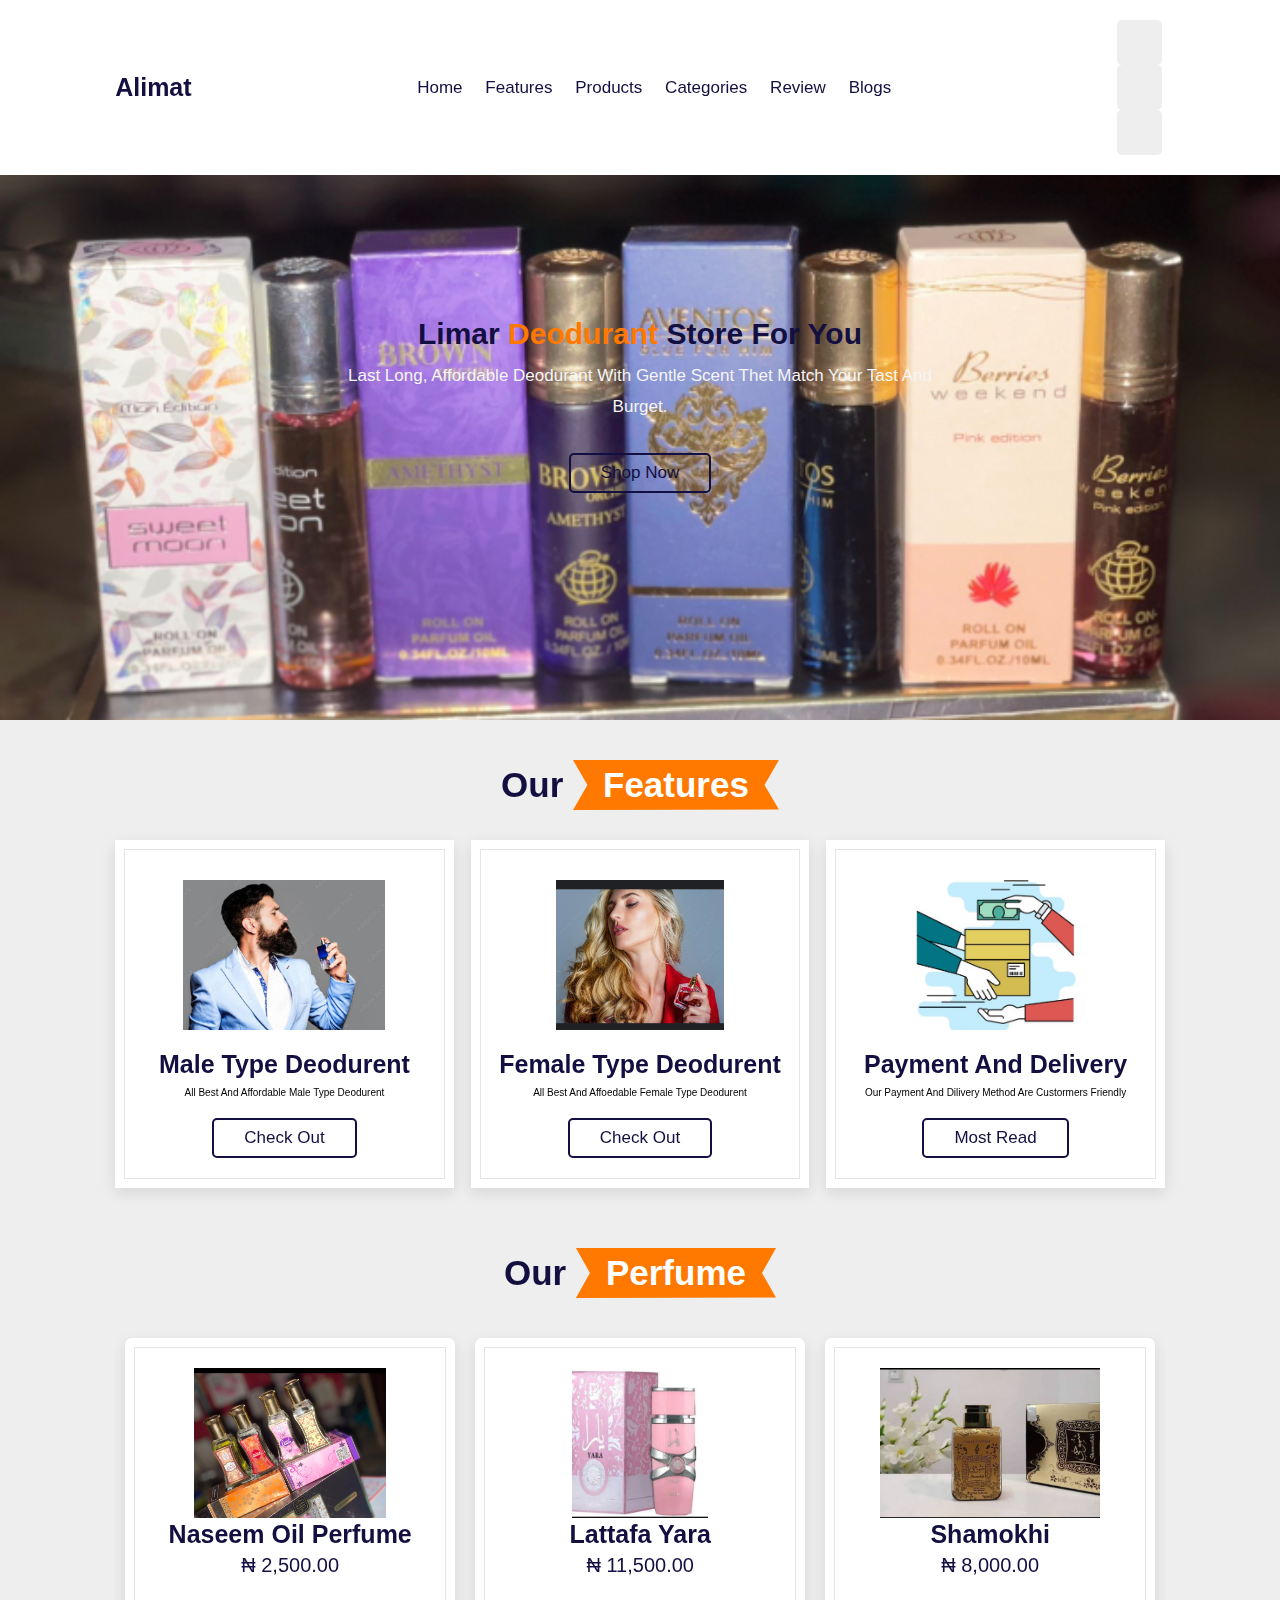
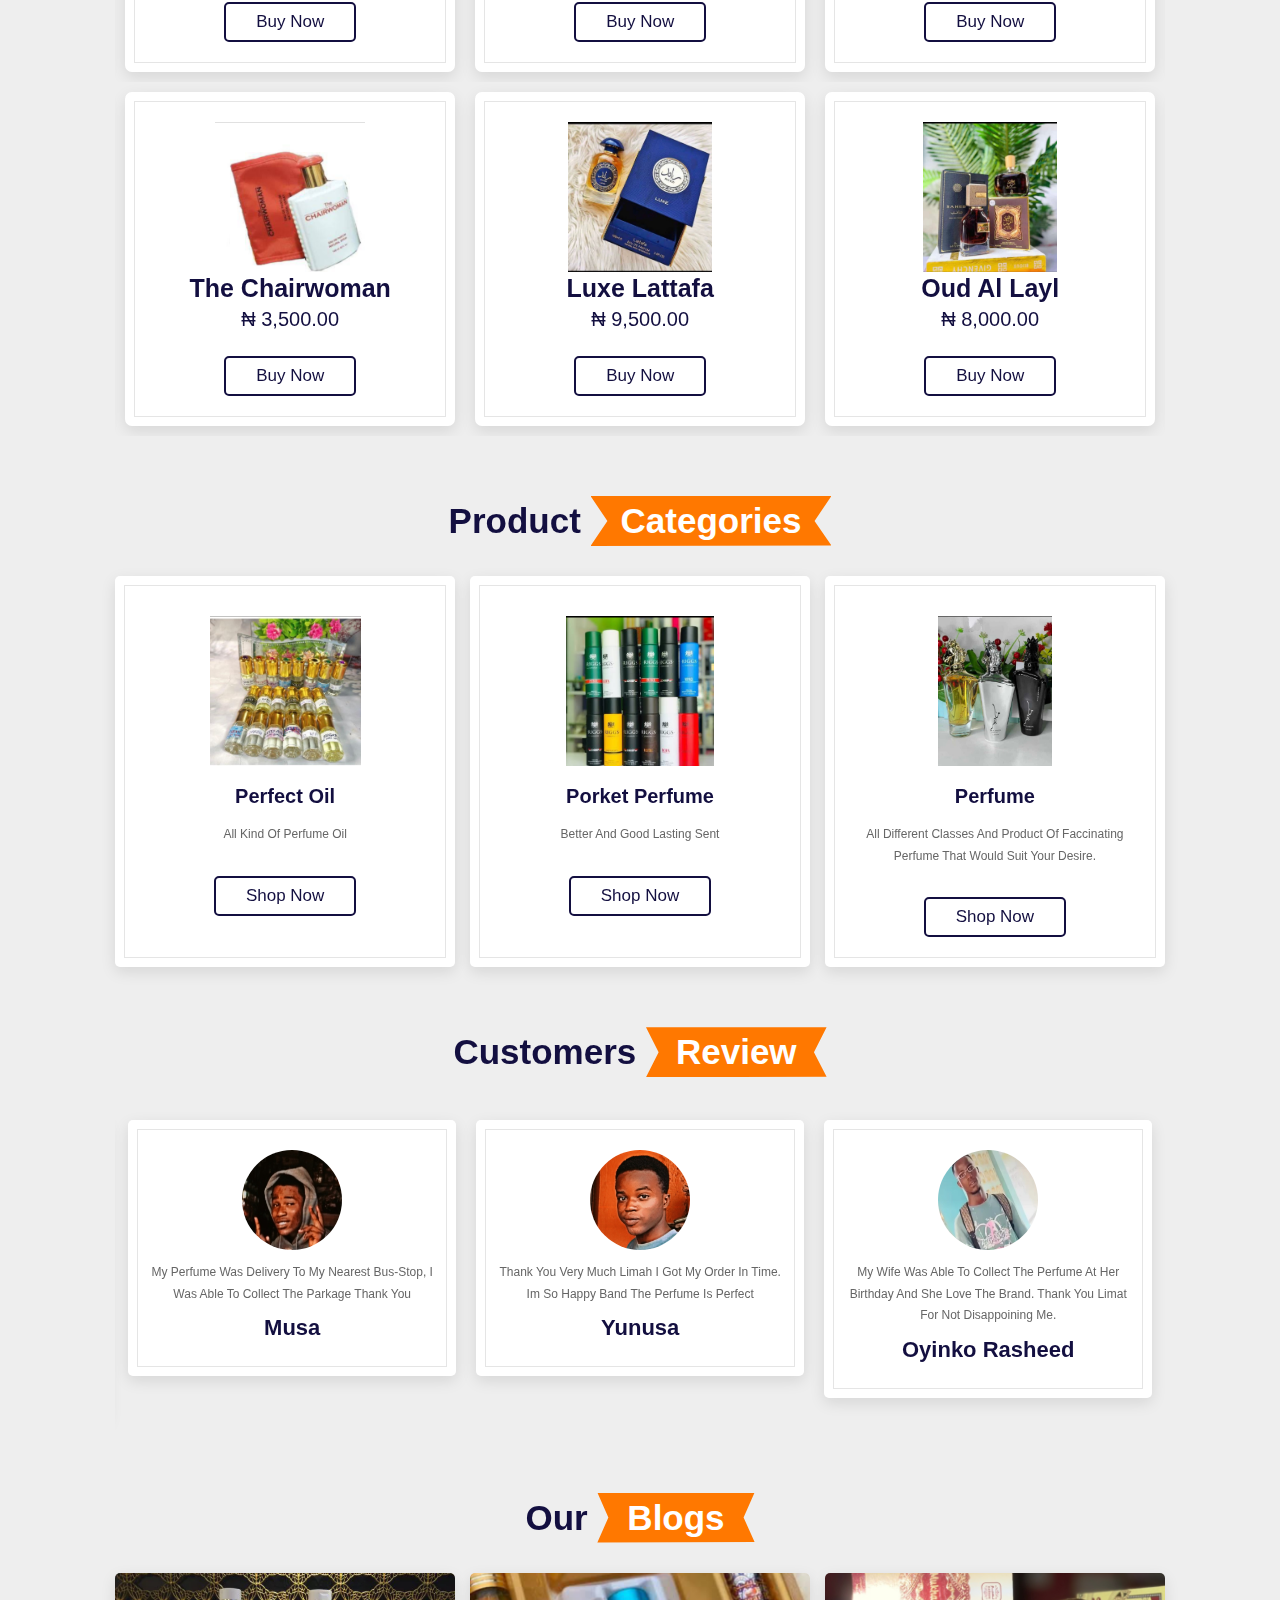
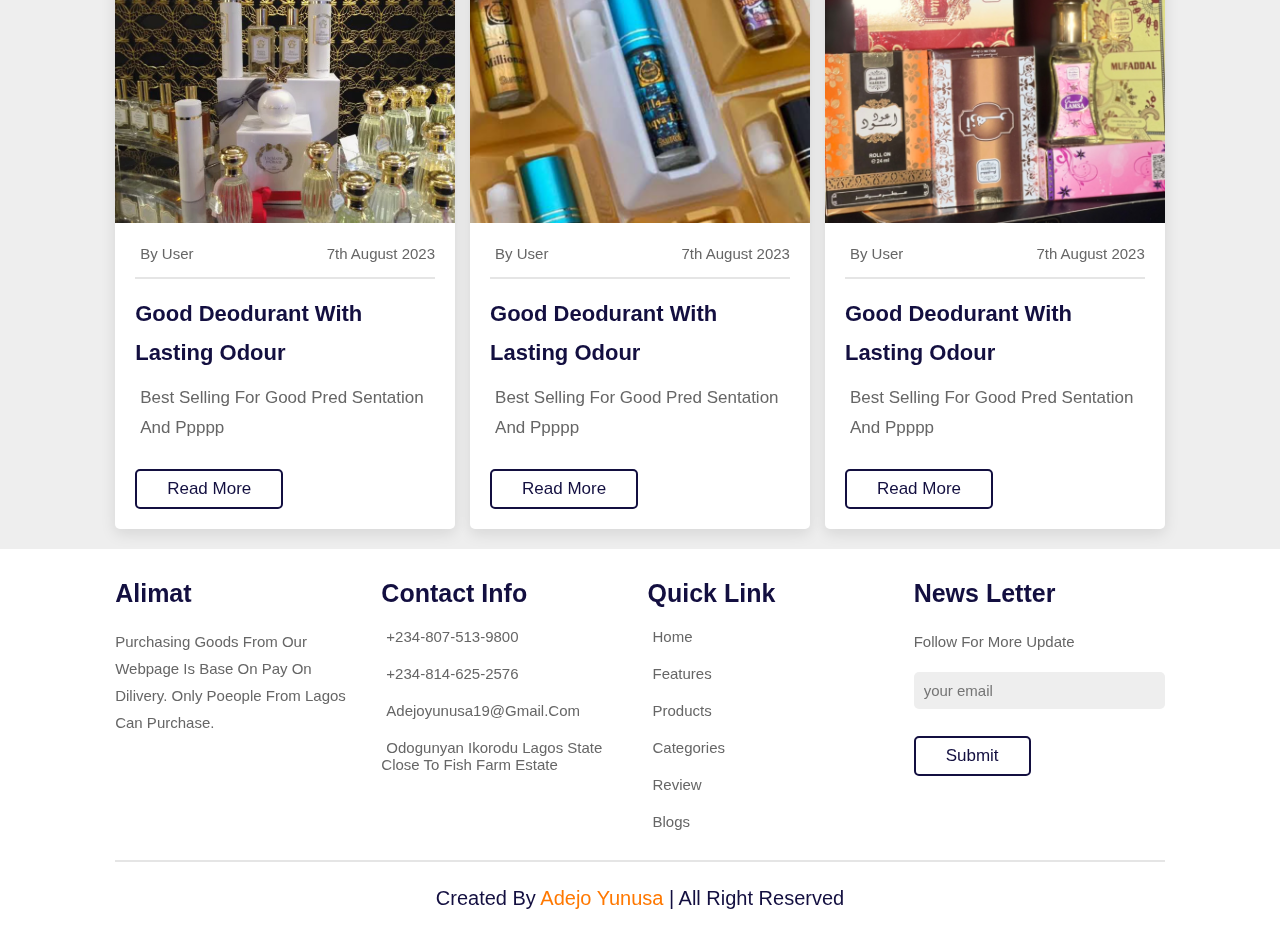
==== index.html @ 360308d6 "new commit message" ====
<!DOCTYPE html>
<html lang="en">
<head>
    <meta charset="UTF-8">
    <meta http-equiv="X-UA-Compatible" content="IE=edge">
    <meta name="viewport" content="width=, initial-scale=1.0">
    <title>Limer home of deodurent</title>

    <link rel="stylesheet" href="https://cdn.jsdelivr.net/npm/swiper@10/swiper-bundle.min.css"/>
    <link rel="stylesheet" href="https://cdnjs.cloudflare.com/ajax/libs/font-awesome/6.4.2/css/all.min.css" integrity="sha512-z3gLpd7yknf1YoNbCzqRKc4qyor8gaKU1qmn+CShxbuBusANI9QpRohGBreCFkKxLhei6S9CQXFEbbKuqLg0DA==" crossorigin="anonymous" referrerpolicy="no-referrer" />
    <!-- css link-->
    <link rel="stylesheet" href="style_web.css">
</head>

<body>

    <!-- -------------------loader code-------------------- -->

    <div class="loader-container">
        <div class="imges">
            <img src="images/img10.png" alt="" class="into-img">
        </div>
        <div class="loader">
            <svg >
                <text x="50%" y="50%" text-anchor="middle" class="text-edith">
                    WELCOME TO 
                    LIMER STORE
                </text>
            </svg>
        </div>
    </div>

    <!-- -------------------------loader code end---------------------- -->

    <div class="website-loader">
<!-- header section start-->
<header class="hearder">
<a href="#" class="logo"> <i class="fas fa-shopping-basket"></i> Alimat </a>

<nav class="navbar">
    <a href="#home">home</a>
    <a href="#features">features</a>
    <a href="#products">products</a>
    <a href="#categories">categories</a>
    <a href="#review">review</a>
    <a href="#blogs">blogs</a>
</nav>

<div class="icons">
    <div class="fas fa-bars" id="menu-btn"></div>
    <div class="fas fa-search" id="search-btn"></div>
    <div class="fas fa-shopping-cart" id="cart-btn"></div>
    <div class="fas fa-user" id="user-btn"></div>
</div>












<!-- serching section start -->
<form action="" class="search-form">
    <input type="search" id="search-box" placeholder="searching..." onkeyup="search">
    <label for="search-box" class="fas fa-search"></label>
</form>

<!-- serching section end -->



















<div class="shopping-cart">
    <div class="box">
        <i class="fas fa-trash"></i>
        <img src="" alt="peff">
        <div class="content">
            <h3>picture1</h3>
            <span class="price">$4.99/-</span>
            <span class="quantity">qyt : 1</span>
        </div>
    </div>

    <div class="box">
        <i class="fas fa-trash"></i>
        <img src="" alt="peff">
        <div class="content">
            <h3>picture1</h3>
            <span class="price">$4.99/-</span>
            <span class="quantity">qyt : 1</span>
        </div>
    </div>
    <div class="box">
        <i class="fas fa-trash"></i>
        <img src="" alt="peff">
        <div class="content">
            <h3>picture1</h3>
            <span class="price">$4.99/-</span>
            <span class="quantity">qyt : 1</span>
        </div>
    </div>
    <div class="total">
        total : $19.69/-
    </div>
    <a href="payment.html" class="btn">checkout</a>
</div>
<form action="" class="login-form">
    <h3>login now</h3>
    <input type="email" placeholder="your email" class="box">
    <input type="password" placeholder="your password" class="box">
    <p>forget <a href="#"> password</a></p>
    <p>create new <a href="#">account</a></p>
    <input type="submit" value="login now" class="btn">
</form>

</header>
<!-- header section end-->

<!--home section start-->
<section class="home" id="home">
    
<div class="content">
    <h3> limar <span>deodurant</span> store for you </h3>
    <p> last long, affordable deodurant with gentle scent thet match your 
        tast and burget.
    </p>
    <a href="maletype.html" class="btn">shop now</a>
</div>
</section>



<!--home section end-->


<!--features section start-->

<section class="features" id="features">

    <h1 class="heading">
        our <span>features</span>
    </h1>

    <div class="box-container">

        <div class="box">
            <img src="images/img3.png" alt="imges">
            <h3>male type deodurent</h3>
            <p>all best and affordable male type deodurent</p>
            <a href="maletype.html" class="btn">check out</a>
        </div>
        <div class="box">
            <img src="images/img2.png" alt="images">
            <h3>female type deodurent</h3>
            <p>all best and affoedable female type deodurent</p>
            <a href="maletype.html" class="btn">check out</a>
        </div>
        <div class="box">
            <img src="images/img1.JPG" alt="images">
            <h3>payment and delivery</h3>
            <p>our payment and dilivery method are custormers friendly</p>
            <a class="btn" id="show">most read</a>

            <div id="payment-method">
                <i class="fa fa-times" aria-hidden="true" id="hide"></i>
                <article>
                    <!-- <i class="fa fa-times" aria-hidden="true" id="hide"></i> -->
                    <h4>the limer payment method</h4>
                    <p>
                        <b>Notice:</b> Our Payment method is simple and easy. as for now we accept two payment 
                        process. which are;
                        <ol>
                            <li><b>Cash Payment : </b> Cash payment are accepted when you get your product on delivery.</li>
                            <li><b>Bank Transfer : </b> You can also choose to pay before delivery and after delivery.</li>
                            <li> <b>chat us on whatsapp:</b>  you can chat us on whatsapp. click the link to chat us on whatsapp, <a href="#">whatsapp link</a></li>
                        </ol>
                    </p>
                    <p><small>please be notice that we may add other form of payment as the website progresses.</small></p>
                </article>
            </div>
        </div>
    </div>

</section>


<!--features section end-->








<!--product section start-->

<section class="products" id="products">
<h1 class="heading">our <span>perfume</span></h1>

<div class=" swiper product-slider" id="product-slider">
    <div class="swiper-wrapper ">
        <div class="swiper-slide box">
            <img src="images/img5.png" alt="images">
            <h3> lattafa yara</h3>
            <div class="price"> &#8358; 11,500.00 </div>
            <div class="stars">
                <i class="fas fa-star"></i>
                <i class="fas fa-star"></i>
                <i class="fas fa-star"></i>
                <i class="fas fa-star"></i>
                <i class="fas fa-star-half-alt"></i>
            </div>
            <a href="payment.html" class="btn">buy now</a>
        </div>

        <div class="swiper-slide box">
            <img src="images/img6.png" alt="images">
            <h3>shamokhi</h3>
            <div class="price"> &#8358; 8,000.00</div>
            <div class="stars">
                <i class="fas fa-star"></i>
                <i class="fas fa-star"></i>
                <i class="fas fa-star"></i>
                <i class="fas fa-star"></i>
                <i class="fas fa-star-half-alt"></i>
            </div>
            <a href="payment.html" class="btn">buy now</a>
        </div>

        <div class="swiper-slide box">
            <img src="images/img7.png" alt="images">
            <h3> mousuf </h3>
            <div class="price"> &#8358; NGN 8,000.00</div>
            <div class="stars">
                <i class="fas fa-star"></i>
                <i class="fas fa-star"></i>
                <i class="fas fa-star"></i>
                <i class="fas fa-star"></i>
                <i class="fas fa-star-half-alt"></i>
            </div>
            <a href="payment.html" class="btn">buy now</a>
        </div>

        <div class="swiper-slide box">
            <img src="images/img11.png" alt="images">
            <h3> surrati oil perfume</h3>
            <div class="price"> &#8358; 1,200.00</div>
            <div class="stars">
                <i class="fas fa-star"></i>
                <i class="fas fa-star"></i>
                <i class="fas fa-star"></i>
                <i class="fas fa-star"></i>
                <i class="fas fa-star-half-alt"></i>
            </div>
            <a href="payment.html" class="btn">buy now</a>
        </div>

        <div class="swiper-slide box">
            <img src="images/img12.png" alt="images">
            <h3>surrati oil perfume</h3>
            <div class="price"> &#8358; 1,200.00</div>
            <div class="stars">
                <i class="fas fa-star"></i>
                <i class="fas fa-star"></i>
                <i class="fas fa-star"></i>
                <i class="fas fa-star"></i>
                <i class="fas fa-star-half-alt"></i>
            </div>
            <a href="payment.html" class="btn">buy now</a>
        </div>

        <div class="swiper-slide box">
            <img src="images/img13.png" alt="images">
            <h3>naseem oil perfume </h3>
            <div class="price"> &#8358; 2,500.00</div>
            <div class="stars">
                <i class="fas fa-star"></i>
                <i class="fas fa-star"></i>
                <i class="fas fa-star"></i>
                <i class="fas fa-star"></i>
                <i class="fas fa-star-half-alt"></i>
            </div>
            <a href="payment.html" class="btn">buy now</a>
        </div>

        <div class="swiper-slide box">
            <img src="images/img15.png" alt="images">
            <h3> opulent musk</h3>
            <div class="price"> &#8358; 8,500.00</div>
            <div class="stars">
                <i class="fas fa-star"></i>
                <i class="fas fa-star"></i>
                <i class="fas fa-star"></i>
                <i class="fas fa-star"></i>
                <i class="fas fa-star-half-alt"></i>
            </div>
            <a href="payment.html" class="btn">buy now</a>
        </div>

        <div class="swiper-slide box">
            <img src="images/img17.png" alt="images">
            <h3> maahir legacy</h3>
            <div class="price">&#8358; 15,000.00</div>
            <div class="stars">
                <i class="fas fa-star"></i>
                <i class="fas fa-star"></i>
                <i class="fas fa-star"></i>
                <i class="fas fa-star"></i>
                <i class="fas fa-star-half-alt"></i>
            </div>
            <a href="payment.html" class="btn">buy now</a>
        </div>

        <div class="swiper-slide box">
            <img src="images/img18.png" alt="images">
            <h3>ai dirgham</h3>
            <div class="price">&#8358; 10,000.00</div>
            <div class="stars">
                <i class="fas fa-star"></i>
                <i class="fas fa-star"></i>
                <i class="fas fa-star"></i>
                <i class="fas fa-star"></i>
                <i class="fas fa-star-half-alt"></i>
            </div>
            <a href="payment.html" class="btn">buy now</a>
        </div>

        <div class="swiper-slide box">
            <img src="images/img14.png" alt="images">
            <h3>naseem oil perfume</h3>
            <div class="price"> &#8358; 2,500.00</div>
            <div class="stars">
                <i class="fas fa-star"></i>
                <i class="fas fa-star"></i>
                <i class="fas fa-star"></i>
                <i class="fas fa-star"></i>
                <i class="fas fa-star-half-alt"></i>
            </div>
            <a href="payment.html" class="btn">buy now</a>
        </div>


    </div>


</div>


<!--      second    half    -->

<div class="swiper product-slider ">
    <div class="swiper-wrapper">
        <div class="swiper-slide box">
            <img src="images/img20.png" alt="images">
            <h3>luxe lattafa</h3>
            <div class="price"> &#8358; 9,500.00</div>
            <div class="stars">
                <i class="fas fa-star"></i>
                <i class="fas fa-star"></i>
                <i class="fas fa-star"></i>
                <i class="fas fa-star"></i>
                <i class="fas fa-star-half-alt"></i>
            </div>
            <a href="payment.html" class="btn">buy now</a>
        </div>

        <div class="swiper-slide box">
            <img src="images/img21.png" alt="images">
            <h3> oud al layl</h3>
            <div class="price"> &#8358; 8,000.00</div>
            <div class="stars">
                <i class="fas fa-star"></i>
                <i class="fas fa-star"></i>
                <i class="fas fa-star"></i>
                <i class="fas fa-star"></i>
                <i class="fas fa-star-half-alt"></i>
            </div>
            <a href="payment.html" class="btn">buy now</a>
        </div>

        <div class="swiper-slide box">
            <img src="images/img23.png" alt="images">
            <h3>9 pm</h3>
            <div class="price"> &#8358; 18,000.00 </div>
            <div class="stars">
                <i class="fas fa-star"></i>
                <i class="fas fa-star"></i>
                <i class="fas fa-star"></i>
                <i class="fas fa-star"></i>
                <i class="fas fa-star-half-alt"></i>
            </div>
            <a href="payment.html" class="btn">buy now</a>
        </div>

        <div class="swiper-slide box">
            <img src="images/img24.png" alt="images">
            <h3>alexander III </h3>
            <div class="price"> &#8358; 13,500.00 </div>
            <div class="stars">
                <i class="fas fa-star"></i>
                <i class="fas fa-star"></i>
                <i class="fas fa-star"></i>
                <i class="fas fa-star"></i>
                <i class="fas fa-star-half-alt"></i>
            </div>
            <a href="payment.html" class="btn">buy now</a>
        </div>

        <div class="swiper-slide box">
            <img src="images/img25.png" alt="images">
            <h3>shamokhi</h3>
            <div class="price">&#8358; 8,000.00</div>
            <div class="stars">
                <i class="fas fa-star"></i>
                <i class="fas fa-star"></i>
                <i class="fas fa-star"></i>
                <i class="fas fa-star"></i>
                <i class="fas fa-star-half-alt"></i>
            </div>
            <a href="payment.html" class="btn">buy now</a>
        </div>

        <div class="swiper-slide box">
            <img src="images/img26.png" alt="images">
            <h3>fragrances oil perfume</h3>
            <div class="price"> &#8358; 500.00</div>
            <div class="stars">
                <i class="fas fa-star"></i>
                <i class="fas fa-star"></i>
                <i class="fas fa-star"></i>
                <i class="fas fa-star"></i>
                <i class="fas fa-star-half-alt"></i>
            </div>
            <a href="payment.html" class="btn">buy now</a>
        </div>
        
        <div class="swiper-slide box">
            <img src="images/img27.png" alt="images">
            <h3>flowers bloom</h3>
            <div class="price"> &#8358; 1,800.00 </div>
            <div class="stars">
                <i class="fas fa-star"></i>
                <i class="fas fa-star"></i>
                <i class="fas fa-star"></i>
                <i class="fas fa-star"></i>
                <i class="fas fa-star-half-alt"></i>
            </div>
            <a href="payment.html" class="btn">buy now</a>
        </div>

        <div class="swiper-slide box">
            <img src="images/img28.png" alt="images">
            <h3> the chairwoman</h3>
            <div class="price"> &#8358; 3,500.00 </div>
            <div class="stars">
                <i class="fas fa-star"></i>
                <i class="fas fa-star"></i>
                <i class="fas fa-star"></i>
                <i class="fas fa-star"></i>
                <i class="fas fa-star-half-alt"></i>
            </div>
            <a href="payment.html" class="btn">buy now</a>
        </div>
    </div>
    

</div>


</section>



<!--product section end-->





<!--categories section start-->
<section class="categories" id="categories">

    <h1 class="heading"> product <span> categories</span> </h1>
<div class="box-container">

    <div class="box">
        <img src="images/img26.png" alt="images">
        <h3>perfect oil</h3>
        <p>All kind of perfume oil</p>
        <a href="payment.htmlproducts" class="btn"> shop now</a>
    </div>

    <div class="box">
        <img src="images/img30.png" alt="images">
        <h3>porket perfume</h3>
        <p>better and good lasting sent</p>
        <a href="payment.htmlproducts" class="btn"> shop now</a>
    </div>

    <div class="box">
        <img src="images/img17.png" alt="images">
        <h3>perfume</h3>
        <p>all different classes and product of faccinating perfume that would suit your desire.</p>
        <a href="payment.htmlproducts" class="btn"> shop now</a>
    </div>
</div>

</section>
<!--categories section end-->


<!--review section start-->
<section class="review" id="review">

<h1 class="heading"> customers <span>review</span></h1>

<div class="swiper review-slider">

<div class="swiper-wrapper">

    <div class="swiper-slide box">
        <img src="images/yuniz.jpg" alt="img">
        <p> thank you very much limah i got my order in time. im so happy band the perfume is perfect</p>
         <h3>yunusa</h3>
         <div class="stars">
            <i class="fas fa-star"></i>
            <i class="fas fa-star"></i>
            <i class="fas fa-star"></i>
            <i class="fas fa-star"></i>
            <i class="fas fa-star-half-alt"></i>
         </div>
    </div>

    <div class="swiper-slide box">
        <img src="images/rasheed.jpg" alt="img">
        <p>my wife was able to collect the perfume at her birthday and she love the brand.
            thank you limat for not disappoining me.
        </p>
         <h3>oyinko rasheed</h3>
         <div class="stars">
            <i class="fas fa-star"></i>
            <i class="fas fa-star"></i>
            <i class="fas fa-star"></i>
            <i class="fas fa-star"></i>
            <i class="fas fa-star-half-alt"></i>
         </div>
    </div>

    <div class="swiper-slide box">
        <img src="images/lawal.jpg" alt="img">
        <p> thank you very much. i was expecting my dilivery today but tyou makes it possible and 
            the perfume smells nice. people are just asking me where i was able to get an affordable perfume from.
        </p>
         <h3>lawal</h3>
         <div class="stars">
            <i class="fas fa-star"></i>
            <i class="fas fa-star"></i>
            <i class="fas fa-star"></i>
            <i class="fas fa-star"></i>
            <i class="fa fa-star-o"></i>
         </div>
    </div>

    <div class="swiper-slide box">
        <img src="images/musa.jpg" alt="img">
        <p> my perfume was delivery to my nearest bus-stop, i was able to collect the parkage thank you</p>
         <h3>musa</h3>
         <div class="stars">
            <i class="fas fa-star"></i>
            <i class="fas fa-star"></i>
            <i class="fas fa-star"></i>
            <i class="fas fa-star"></i>
            <i class="fas fa-star"></i>
         </div>
    </div>
</div>

</div>


</section>

<!--review section end-->


<!-- blog section start-->
<section class="blogs" id="blogs">

    <h1 class="heading">our <span>blogs</span></h1>

    <div class="box-container">

        <div class="box">
            <img src="images/img4.png" alt="images">
            <div class="content">
                <div class="icon">
                    <a href="payment.html"><i class="fas fa-user"></i> by user</a>
                    <a href="payment.html"><i class="fas fa-calender"></i> 7th august 2023</a>

                </div>

                <h3> good deodurant with lasting odour</h3>
                <p>best selling for good pred
                sentation and ppppp
                </p>
                <a href="payment.html" class="btn">read more</a>
            </div>
        </div>

        <div class="box">
            <img src="images/img11.png" alt="images">
            <div class="content">
                <div class="icon">
                    <a href="payment.html"><i class="fas fa-user"></i> by user</a>
                    <a href="payment.html"><i class="fas fa-calender"></i> 7th august 2023</a>

                </div>

                <h3> good deodurant with lasting odour</h3>
                <p>best selling for good pred
                sentation and ppppp
                </p>
                <a href="payment.html" class="btn">read more</a>
            </div>
        </div>

        <div class="box">
            <img src="images/img13.png" alt="images">
            <div class="content">
                <div class="icon">
                    <a href="payment.html"><i class="fas fa-user"></i> by user</a>
                    <a href="payment.html"><i class="fas fa-calender"></i> 7th august 2023</a>

                </div>

                <h3> good deodurant with lasting odour</h3>
                <p>best selling for good pred
                sentation and ppppp
                </p>
                <a href="payment.html" class="btn">read more</a>
            </div>
        </div>
    </div>
</section>



<!--blog section end-->



<!--footer section start-->

<section class="footer">

    <div class="box-container">

        <div class="box">
            <h3>alimat <i class="fas fa-shopping-basket"></i></h3>
            <p> purchasing goods from our webpage is 
                base on pay on dilivery. only poeople 
                from lagos can purchase.
            </p>
            <div class="share">
                <a href="payment.html" class="fab fa-facebook-f"></a>
                <a href="payment.html" class="fab fa-twitter"></a>
                <a href="payment.html" class="fab fa-instagram"></a>
                <a href="payment.html" class="fab fa-linkedin"></a>
                <a href="payment.html" class="fab fa-whatsapp"></a>
                
            </div>
        </div>

        <div class="box">
            <h3>contact info</h3>
            <a href="" class="links"> <i class="fas fa-phone"></i> +234-807-513-9800</a>
            <a href="" class="links"> <i class="fas fa-phone"></i> +234-814-625-2576</a>
            <a href="" class="links"> <i class="fas fa-envelope"></i> adejoyunusa19@gmail.com</a>
            <a href="" class="links"> <i class="fas fa-map-marker-alt"></i> odogunyan ikorodu lagos state close to fish farm estate</a>
        </div>

        <div class="box">
            <h3>quick link  </h3>
            <a href="#home" class="links"> <i class="fas fa-arrow-right"></i> home</a>
            <a href="#features" class="links"> <i class="fas fa-arrow-right"></i> features</a>
            <a href="#products" class="links"> <i class="fas fa-arrow-right"></i> products</a>
            <a href="#categories" class="links"> <i class="fas fa-arrow-right"></i> categories</a>
            <a href="#review" class="links"> <i class="fas fa-arrow-right"></i> review</a>
            <a href="#blogs" class="links"> <i class="fas fa-arrow-right"></i> blogs</a>
        </div>

        <div class="box">

            <h3>news letter</h3>
            <p>follow for more update</p>
            <input type="email" placeholder="your email" class="email">
            <input type="submit" value="submit" class="btn">
        </div>
    </div>

    <div class="credit"> created by <span>adejo yunusa</span> | all right reserved</div>
</section>
    </div>






<!--footer section end-->

<script src="https://cdn.jsdelivr.net/npm/swiper@10/swiper-bundle.min.js"></script>
<!--js file link-->
<script src="script_web.js"></script>

<script>
    const input = document.getElementById("search-box");
    const list = document.getElementById("products");
    const items = list.getElementsByClassName("box");

    input.addEventListener("input", function(){
        const Value = input.value.toLowerCase();
        
        for(let i = 0; i < items.length; i++){

            const Textcont = items[i].textContent.toLowerCase();

            if(Textcont.includes(Value)){
                items[i].style.display = "block";
            } else {
                items[i].style.display = "none";
                
            }
        }
    });
</script>

<script>
    const show = document.getElementById("show");
    const hide = document.getElementById("hide");
    const payment = document.getElementById("payment-method");

    show.addEventListener('click', function(){
        payment.classList.add("react");
    });

    hide.addEventListener('click', function(){
        payment.classList.remove("react");
    })

</script>
 
</body>
</html>
---- style_web.css ----
:root{
    --orange:#ff7800;
    --black:#130f40;
    --light-color: #666;
    --box-shadow:0 .5rem 1.5rem rgba(0,0,0,.1);
    --border: .2rem solid rgba(0,0,0,.1);
    --outline: .1rem solid rgba(0,0,0,.1);
    --outline-hover: .2rem solid var(--black);
}

*{
    font-family: Arial, Helvetica, sans-serif;
    margin: 0;
    padding: 0;
    box-sizing: border-box;
    outline: none;
    border: none;
    text-decoration: none;
    text-transform: capitalize;
    transition: all .2s linear;
    
}

html{
    font-size: 62.5%;
    overflow-x: hidden;
    scroll-behavior: smooth;
    scroll-padding-top: 7rem;
}

body{
    background: #eee;
    overflow-x: hidden;
    }

.loader-container{
    position: fixed;
    display: grid;
    place-content: center;
    background-color: #130f40;
    inset: 0;
    z-index: 2000;
    text-align: center;
}

.into-img{
    width: 20%;
    border-radius: 50%;
    
}

svg{
    width: 80rem;
    font-size: 50px;
    font-weight: 900;
}

svg text.text-edith{
    fill: transparent;
    stroke: white;
    stroke-width: 1;
    text-transform: uppercase;
    animation: stroke-anime 3s infinite alternate;
}

@keyframes stroke-anime {
    0%{
        stroke: white;
        stroke-width: 1;
        stroke-dashoffset: 20%;
        stroke-dasharray: 0 30%;
    }

    50%, 80%{
        stroke: white;
        stroke-width: 1;
        fill: transparent;
    }

    100%{
        stroke: transparent;
        stroke-width: 0;
        stroke-dashoffset: -20%;
        stroke-dasharray: 30% 0;
        fill: white;
    }
}

.website-loader{
    opacity: 0;
    transform: translate3d(0, -1rem, 0);
}

.website-loader.show{
    opacity: 1;
    transform: translate3d(0, 0, 0);
}

.loader-container.hidden{
    display: none;
    opacity: 0;
}

section{
    padding: 2rem 9%;
}

.heading{
    text-align: center;
    padding: 2rem 0;
    padding-bottom: 3rem;
    font-size: 3.5rem;
    color: var(--black);
}

.heading span{
    background: var(--orange);
    color: #fff;
    display: inline-block;
    padding: .5rem 3rem;
    clip-path: polygon( 100% 0, 93% 50%, 100% 99%, 0% 100%, 7% 50%, 0% 0%);

}
.btn{
    margin-top: 2rem;
    display: inline-block;
    padding: .8rem 3rem;
    font-size: 1.7rem;
    border-radius: .5rem;
    border: .2rem solid var(--black);
    color: var(--black);
    cursor: pointer;
    background: none;
}

.btn:hover{
    background: var(--orange);
    color: #fff;
}
 .hearder{ 
    position: fixed;
    top: 0; 
    left: 0;
    right: 0;
    z-index: 1000;
    display: flex;
    align-items: center;
    justify-content: space-between;
    padding: 2rem 9%;
    background: #fff;
    box-shadow: var(--box-shadow);
        
}

.hearder .logo{
    font-size: 2.5rem;
    font-weight: bolder;
    color: var(--black);
}

.hearder .logo i{
    color: var(--orange);
    animation: myAnime 1s linear .5s infinite alternate-reverse;
}

@keyframes myAnime {
    from{
        transform: scale(1);
    }

    to{
        transform: scale(1.5);
    }
}

.hearder .navbar a{
    font-size: 1.7rem;
    margin: 0 1rem;
    color: var(--black);
}

.hearder .navbar a:hover{
    color: var(--orange);
}

.hearder .icons div{
height: 4.5rem;
width: 4.5rem;
line-height: 4.5rem;
border-radius: .5rem;
background: #eee;
color: var(--black);
font-size: 2rem;
margin-right: .3rem;
text-align: center;
cursor: pointer;
}

.hearder .icons div:hover{
    background: var(--orange);
    color: #fff;
    transition: all 0.4s ease-in-out;
}

#menu-btn{
    display: none;
}

.hearder .search-form{
    position: absolute;
    top: 110%;
    right: -110%;
    width: 50rem;
    height: 5rem;
    background: #fff;
    border-radius: .5rem;
    overflow: hidden;
    display: flex;
    align-items: center;
    box-shadow: var(--box-shadow);

}

.hearder .search-form.active{
    right: 2rem;
    transition: .4s linear;
}
.hearder .search-form input{
    height: 100%;
    width: 100%;
    background: none;
    text-transform: none;
    font-size: 1.6rem;
    color: var(--black);
    padding: 0 1.5rem;
}

.hearder .search-form label{
    font-size: 2.2rem;
    padding-right: 1.5rem;
    color: var(--black);
    cursor: pointer;

}

.hearder .search-form label:hover{
    color: var(--orange);
}

.hearder .shopping-cart{
    position: absolute;
    top: 110%;
    right: -110%;
    padding: 1rem;
    border-radius: .5rem;
    box-shadow: var(--box-shadow);
    width: 30rem;
    background: #fff;
    
}
.hearder .shopping-cart.active{
     right: 2rem;
     transition: .4s linear;
}

.hearder .shopping-cart .box{
    display: flex;
    align-items: center;
    gap: 1rem;
    position: relative;
    margin: 1rem 0;

}

.hearder .shopping-cart .box img{
    height: 10rem;
}

.hearder .shopping-cart .box .fa-trash{
    font-size: 2rem;
    position: absolute;
    top: 50%;
    right: 2rem;
    cursor: pointer;
    color: var(--light-color);
    transform: translateY(-50%);
}

.hearder .shopping-cart .box .fa-trash:hover{
    color: var(--orange);
}
.hearder .shopping-cart .box .content h3{
    color: var(--black);
    font-size: 1.7rem;
    padding-bottom: 1rem;
}

.hearder .shopping-cart .box .content span{
    color: var(--light-color);
    font-size: 1.6rem;
}

.hearder .shopping-cart .box .content .quantity{
    padding-left: 1rem;
}

.hearder .shopping-cart .total{
    font-size: 2rem;
    padding: 1rem 0;
    text-align: center;
    color: var(--black);
}

.hearder .shopping-cart .btn{
    display: block;
    text-align: center;
    margin: 1rem;;
}

.hearder .login-form{
    position: absolute;
    top: 110%;
    right: -110%;
    width: 30rem;
    box-shadow: var(--box-shadow);
    padding: 2rem;
    border-radius: .5rem;
    background: #eee;
    text-align: center;
}

.hearder .login-form h3{
    font-size: 2.5rem;
    text-transform: uppercase;
    color: var(--black);
}

.hearder .login-form .box{
    width: 100%;
    margin: .7rem 0;
    background: #eee;
    border-radius: .5rem;
    padding: 1rem;
    font-size: 1.6rem;
    color: var(--black);
    text-transform: none;
}

.hearder .login-form p{
    font-size: 1.4rem;
    padding: .5rem 0;
    color:var(--light-color);
}
.hearder .login-form p a{
    color: var(--orange);
    text-decoration: underline;
}

.home{
    display: flex;
    align-items: center;
    justify-content: center;
    padding-top: 19rem;
    padding-bottom: 10rem;
    position: relative;
    height: 80vh;
    background: url('images/img29.png') no-repeat;
    background-size: cover;
}
.home .content{
    text-align: center;
    width: 60rem;

}

.home .content h3{
    color: var(--black);
    font-size: 3rem;
}

.home .content h3 span{
color: var(--orange);
}

.home .content p{
    color: whitesmoke;
    font-size: 1.7rem;
    padding: 1rem 0;
    line-height: 1.8;
}

.hearder .login-form p a:hover{
    color: var(--black);
    transition: .2s linear;
}
.hearder .login-form.active{
    right: 2rem;
    transition: .4s linear;
}

.features .box-container{
    display: grid;
    grid-template-columns: repeat(auto-fit, minmax(30rem, 1fr));
    gap: 1.7rem;

}

.features .box-container .box{
    padding: 3rem 2rem;
    background: #fff;
    outline: var(--outline);
    outline-offset: -1rem;
    text-align: center;
    box-shadow: var(--box-shadow);
    
}

.features .box-container .box:nth-child(3){
    position: relative;
}

.features .box-container .box:hover{
    outline: var(--outline-hover);
    outline-offset: 0rem;
}

.features .box-container .box img{
    margin: 1rem 0;
    height: 15rem;

}

.features .box-container .box h3{
    font-size: 2.5rem;
    line-height: 1.8;
    color: var(--black);
}

.features.box-container .box p{
    font-size: 1.5rem;
    line-height: 1.8;
    color: var(--light-color);
    padding: 1rem 0;
}

.products .product-slider{
     padding: 1rem;
}

.products .product-slider:first-child{
    margin-bottom: 2rem;
}

.products .product-slider .box{
    background: #fff;
    border-radius: .7rem;
    text-align: center;
    padding: 3rem 2rem;
    outline-offset: -1rem;
    outline: var(--outline);
    box-shadow: var(--box-shadow);
    transition: .3s linear;
}

.products .product-slider .box:hover{
    outline-offset: 0rem;
    outline: var(--outline-hover);
}

.products .product-slider .box img{
    height: 15rem;
}

.products .product-slider .box h3{
    font-size: 2.5rem;
    color: var(--black);
}
.products .product-slider .box .price{
    font-size: 2rem;
    color: var(--black);
    padding: .5rem 0;
}

.products .product-slider .box .stars i{
    font-size: 1.5rem;
    color: var(--orange);
    padding: .5rem 0;
}

.categories .box-container{
    display: grid;
    grid-template-columns: repeat(auto-fit, minmax(30rem, 1fr));
    gap: 1.5rem;
}

.categories .container-overide{
    display: none;
    transition: .5s ease .5s;
}
 .container-overide.showmore{
    display: grid;
}

.categories .box-container .box{
    padding: 3rem 2rem;
    border-radius: .5rem;
    background: #fff;
    box-shadow: var(--box-shadow);
    outline-offset: -1rem;
    outline: var(--outline);
    text-align: center;
}

.categories .box-container .box:hover{
    outline: var(--outline-hover);
    outline-offset: 0rem;
}

.categories .box-container .box img{
    margin: 1rem 0;
    height: 15rem;
}

.categories .box-container .box h3{
    font-size: 2rem;
    color: var(--black);
    line-height: 1.8;
}

.categories .box-container .box p{
    font-size: 1.2rem;
    color: var(--light-color);
    line-height: 1.8;
    padding: 1rem 0;
}

.review .review-slider{
    padding: 1.3rem;
}

.review .review-slider .box{
    background: #fff;
    border-radius: .5rem;
    text-align: center;
    padding: 3rem 2rem;
    outline-offset: -1rem;
    outline: var(--outline);
    box-shadow: var(--box-shadow);
    transition: .2s linear;
}

.review .review-slider .box:hover{
    outline: var(--outline-hover);
    outline-offset: 0rem;
}

.review .review-slider .box img{
    border-radius: 50%;
    height: 10rem;
    width: 10rem;
    filter: blur(10%);
}

.review .review-slider .box p{
    color: var(--light-color);
    padding: 1rem 0;
    line-height: 1.8;
    font-size: 1.2rem;
}

.review .review-slider .box h3{
    padding-bottom: .5rem;
    color: var(--black);
    font-size: 2.2rem;
}

.review .review-slider .box .stars i{
      color: var(--orange);
      font-size: 1.7rem;
}

.blogs .box-container{
    display: grid;
    grid-template-columns: repeat(auto-fit, minmax(26rem, 1fr));
    gap: 1.5rem;
    
}

.blogs .box-container .box{
    overflow: hidden;
    border-radius: .5rem;
    box-shadow: var(--box-shadow);
    background: #fff;

}

.blogs .box-container .box img{
    height: 25rem;
    width: 100%;
    object-fit: cover;
}

.blogs .box-container .box .content{
    padding: 2rem;

}

.blogs .box-container .box .content .icon{
    display: flex;
    text-align: center;
    justify-content: space-between;
    padding-bottom: 1.5rem;
    margin-bottom: 1rem;
    border-bottom: var(--border);
}

.blogs .box-container .box .content .icon a{
    color: var(--light-color);
    font-size: 1.5rem;

}

.blogs .box-container .box .content .icon a i{
    color: var(--orange);
    padding-right: .5rem;
}

.blogs .box-container .box .content .icon a:hover{
    color: var(--black);
    font-size: 1.2rem;
    /* -webkit-transition: all .3s ease-in-out; */
}

.blogs .box-container .box .content h3{
    line-height: 1.8;
    color: var(--black);
    font-size: 2.2rem;
    padding: .5rem 0;
}

.blogs .box-container .box .content p{
    line-height: 1.8;
    color: var(--light-color);
    font-size: 1.7rem;
    padding: .5rem;
}

.footer{
    background: #fff;

}

.footer .box-container{
    display: grid;
    grid-template-columns: repeat(auto-fit, minmax(25rem, 1fr));
    gap: 1.5rem;
}

.footer .box-container .box h3{
    font-size: 2.5rem;
    color: var(--black);
    padding: 1rem 0;
}

.footer .box-container .box h3 i{
    color: var(--orange);
}

.footer .box-container .box .links{
    display: block;
    font-size: 1.5rem;
    color: var(--light-color);
    padding: 1rem 0;
}

.footer .box-container .box .links i{
   color: var(--orange);
   padding-right: .5rem; 
}

.footer .box-container .box .links:hover i{
    padding-right: 2rem;
}

.footer .box-container .box p{
    line-height: 1.8;
    font-size: 1.5rem;
    color: var(--light-color);
    padding: 1rem 0;
}

.footer .box-container .box .share a{
    height: 4rem;
    width: 4rem;
    line-height: 4rem;
    border-radius: .5rem;
    font-size: 2rem;
    color: var(--black);
    margin-left: .2rem;
    background: #eee;
    text-align: center;
}

.footer .box-container .box .share a:hover{
    background: var(--orange);
    color: #fff;
}

.footer .box-container .box .email{
    width: 100%;
    margin: .7rem 0;
    padding: 1rem;
    border-radius: .5rem;
    background: #eee;
    font-size: 1.5rem;
    color: var(--black);
    text-transform: none;
}

.footer .box-container .box .payment-img{
    margin-top: 2rem;
    height: 3rem;
}

.footer .credit{
    text-align: center;
    margin-top: 2rem;
    padding: 1rem;
    padding-top: 2.5rem;
    font-size: 2rem;
    color: var(--black);
  border-top: var(--border);
}

.footer .credit span{
    color: var(--orange);
}


/* ---------payment edith---------------- */


#payment-method{
    position: absolute;
    background: white;
    box-shadow: 0px 10px 14px black;
    text-align: left;
    font-size: 12px;
    padding: 20px;
    top: -100px;
    right: 0;
    border-radius: 3px;
    line-height: 17px;
    visibility: hidden;
    transform: scale(0.1);
    transition:  .5s linear .2s;
}
#payment-method .fa-times{
    font-size: 20px;
    font-weight: 900;
    color: red;
    margin-left: 300px;
}

#payment-method h4{
    text-align: center;
    margin-bottom: 10px;
}

#payment-method p small{
    text-align: center;
    color: var(--orange);

}

#payment-method.react{
 top: 0;
 visibility: visible;
transform: scale(1);
}

.myimages{
    transition: 1s;
}

.myimages:hover{
    transform: scale(1.3);
}
















/* media quaries*/
@media (max-width:991px) {

    html{
        font-size: 55%;
    }

    .hearder{
        padding: 2rem;
    }

    section{
        padding: 3rem;
    }
}

@media (max-width:768px){

    #menu-btn{
        display: inline-block;
    }
    .hearder .search-form{
        width: 90%;
    }

    svg{
        font-size: 30px;
    }

    .hearder .navbar{
        position: absolute;
        top: 110%;
        right: -110%;
        width: 30rem;
        box-shadow: var(--box-shadow);
        border-radius: .5rem;
        background: #fff;

    }
    .hearder .navbar.active{
        right: 2rem;
        transition: .4s linear;
    }

    .hearder .navbar a{
        font-size: 2rem;
        margin: 2rem 2.5rem;
        display: block;
    }
}

@media (max-width:450px){

    html{
        font-size: 50%;
    }

    .heading{
        font-size: 2.5rem;
    }

    .footer{
        text-align: center;
    }

    svg{
        font-size: 25px;
    }
}
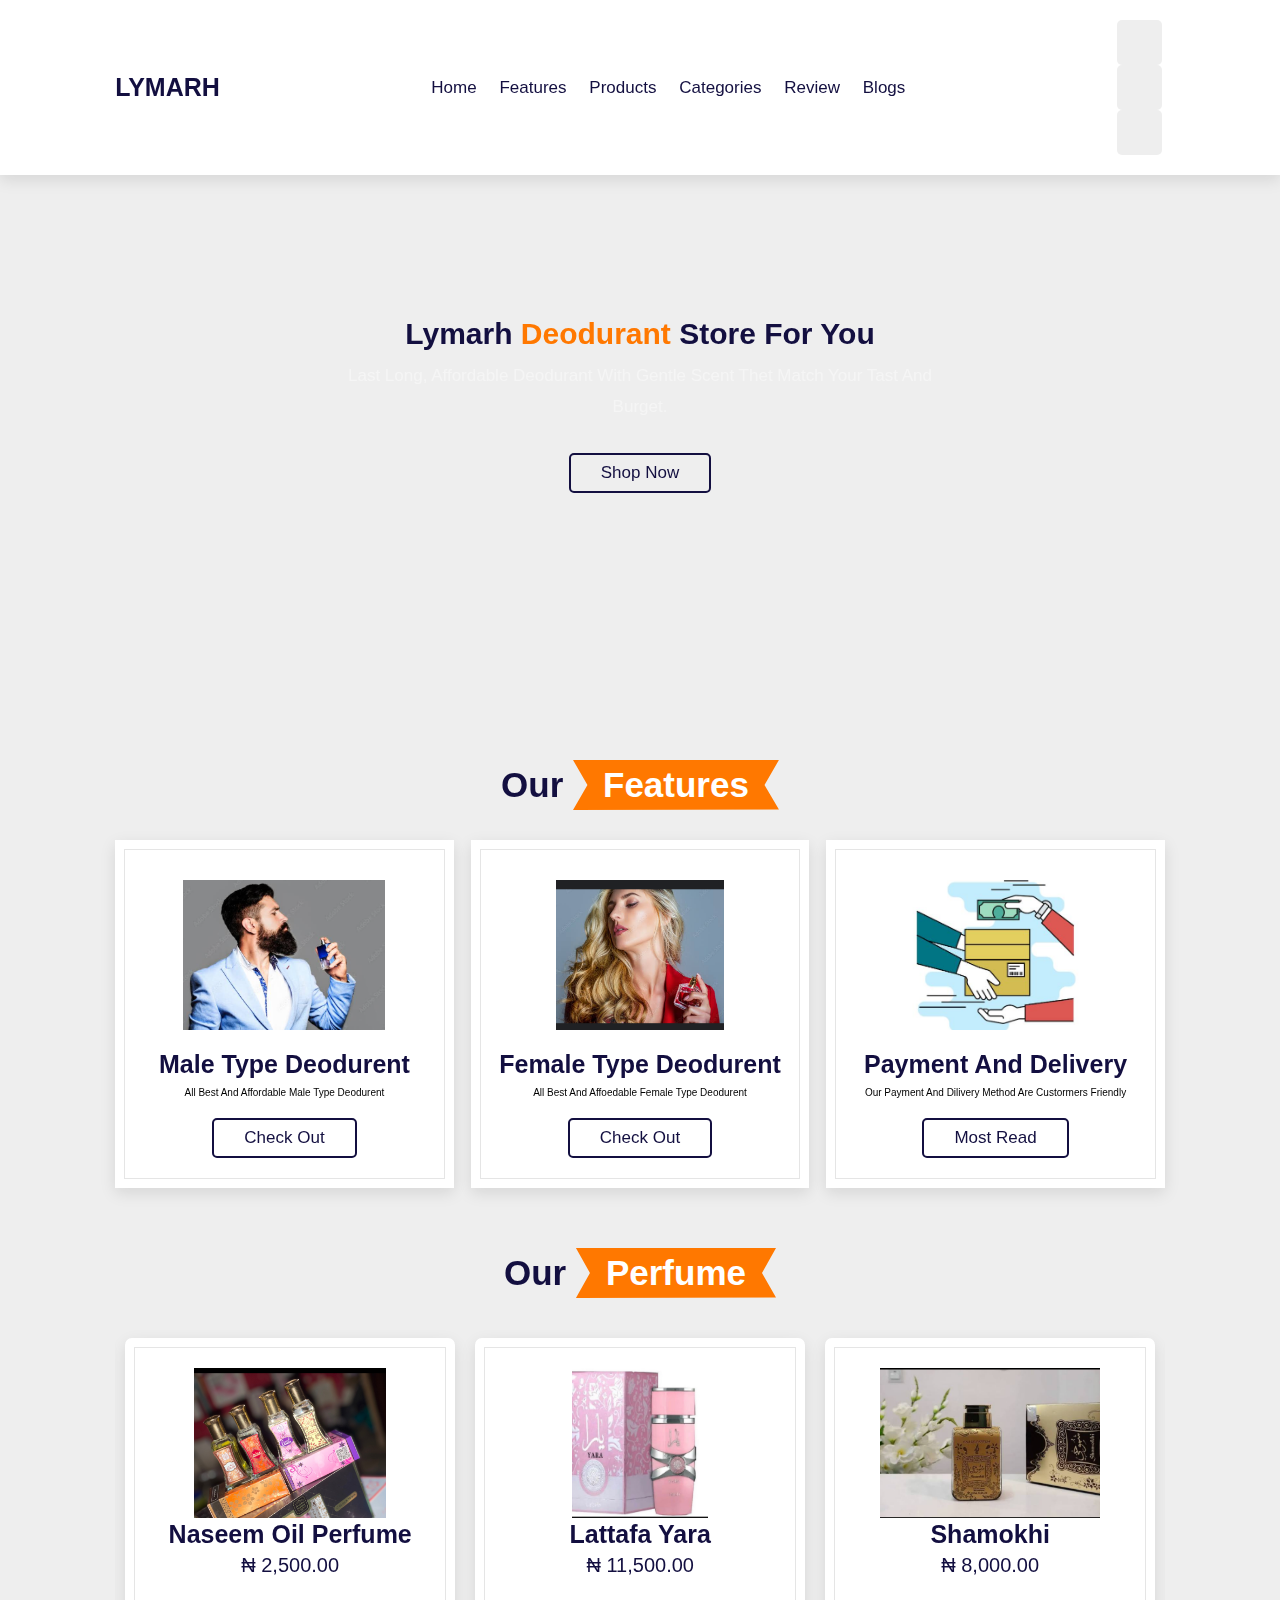
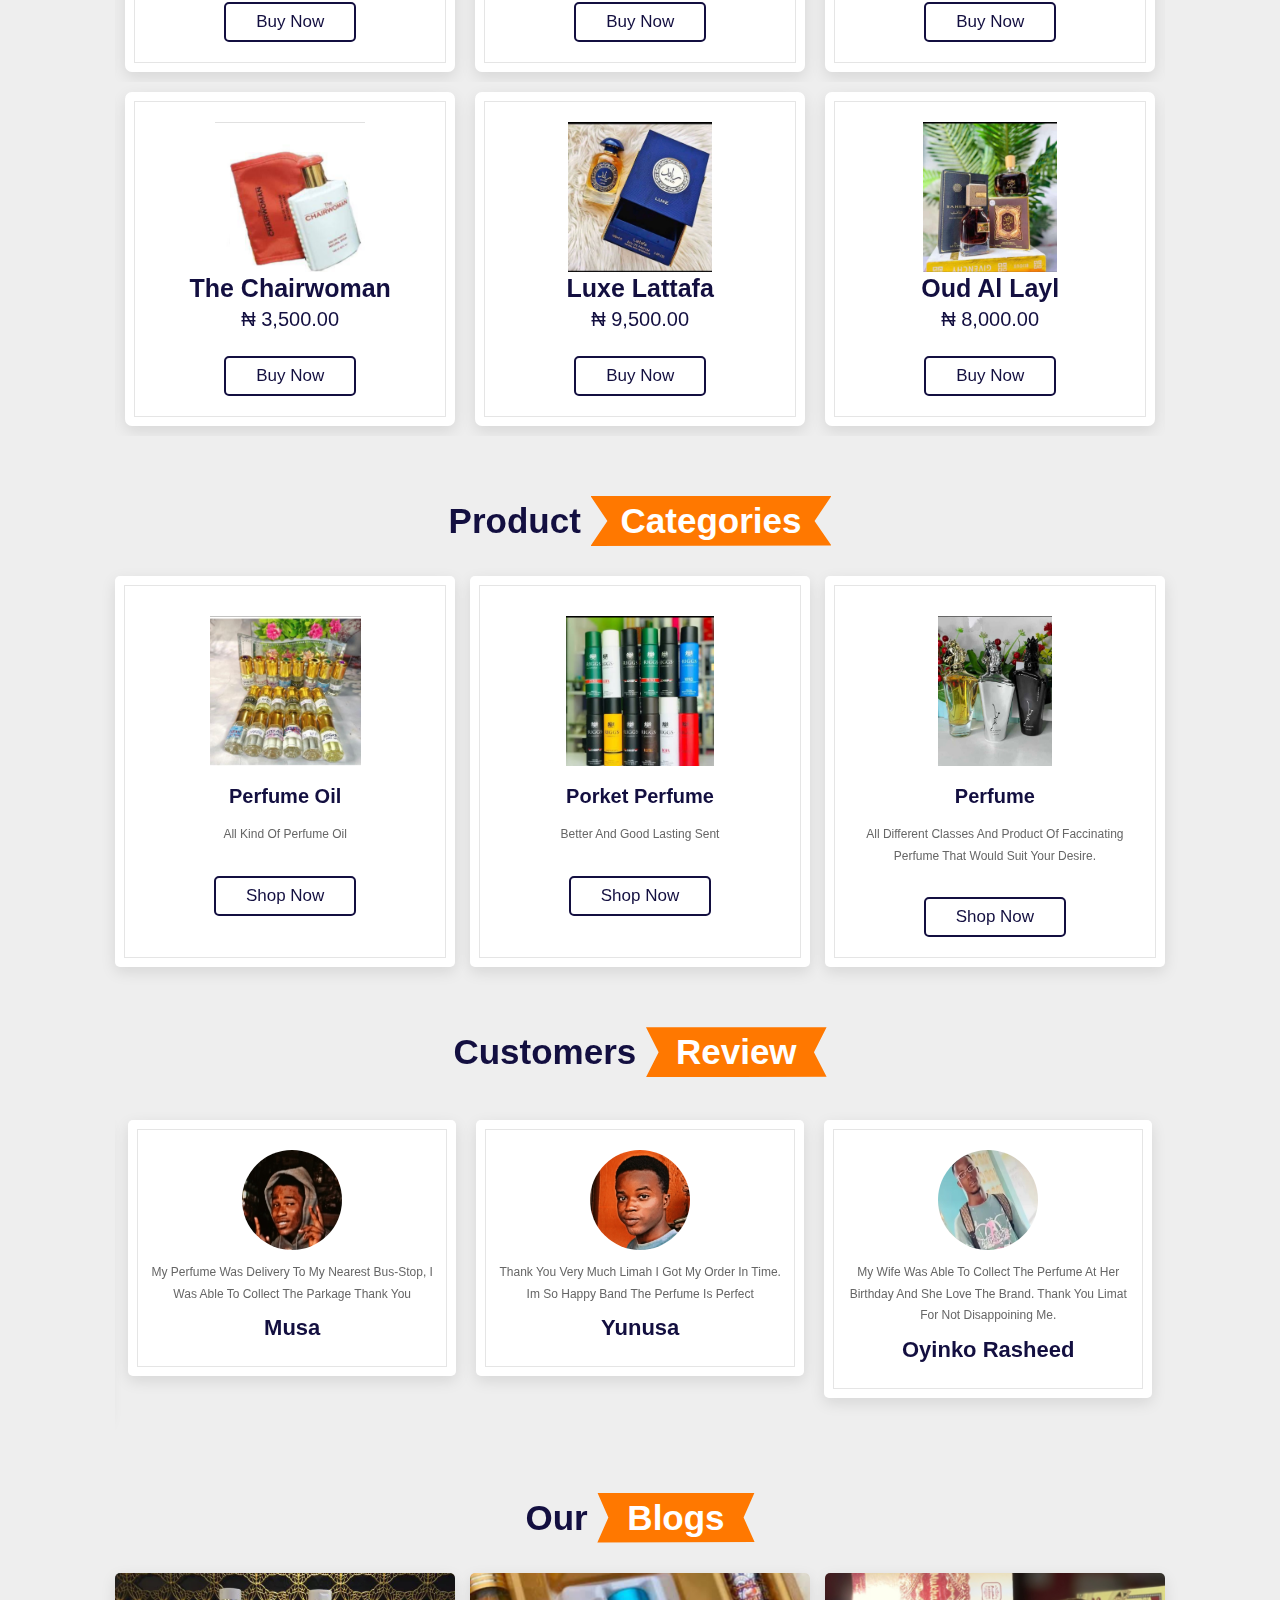
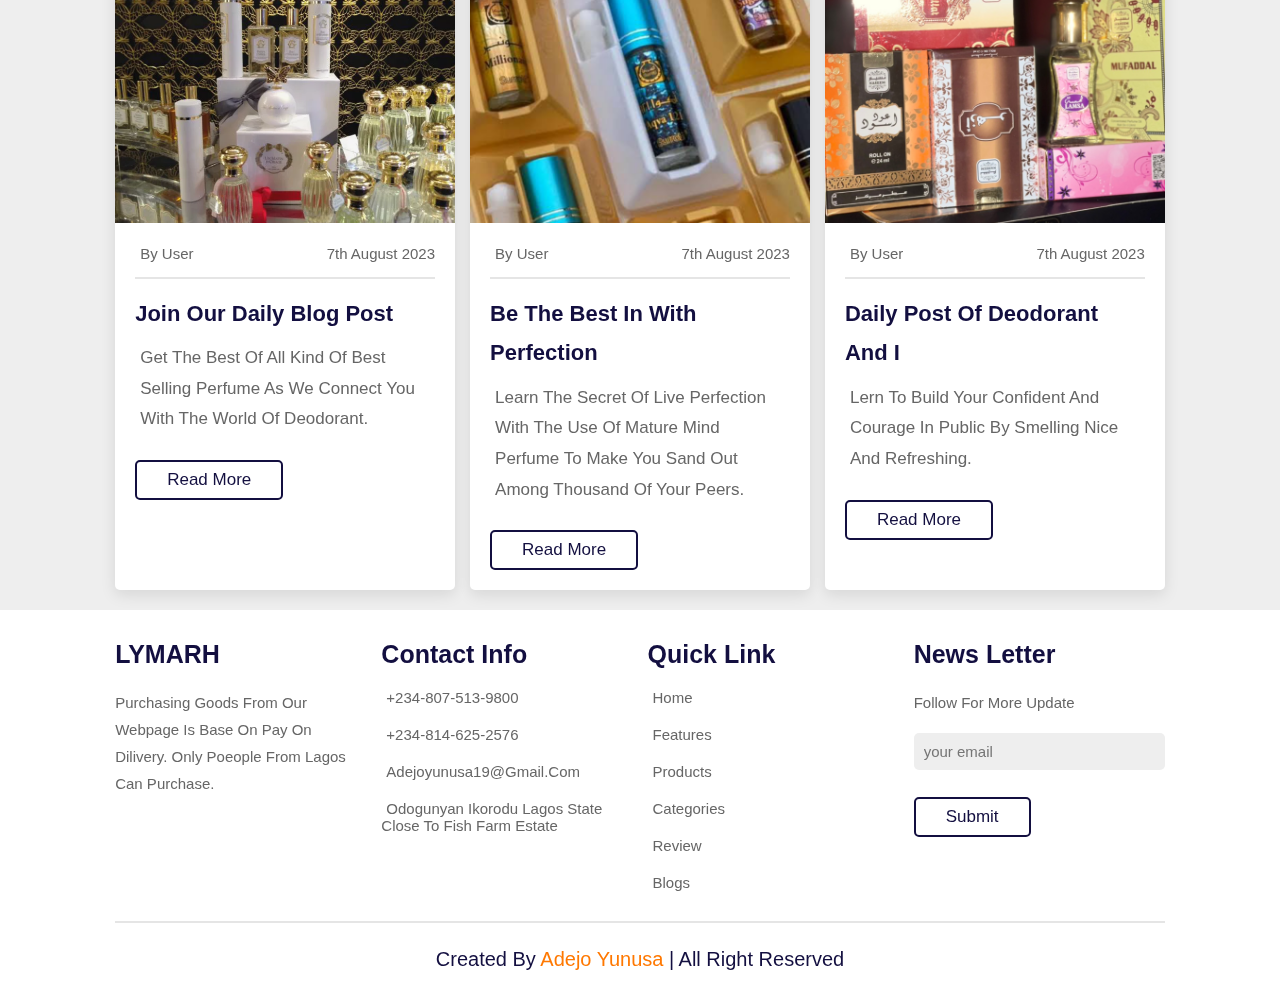
==== commit 2af2a31a: "commit limer-site" ====
--- a/index.html
+++ b/index.html
@@ -4,7 +4,7 @@
     <meta charset="UTF-8">
     <meta http-equiv="X-UA-Compatible" content="IE=edge">
     <meta name="viewport" content="width=, initial-scale=1.0">
-    <title>Limer home of deodurent</title>
+    <title>LYMARH/home/store</title>
 
     <link rel="stylesheet" href="https://cdn.jsdelivr.net/npm/swiper@10/swiper-bundle.min.css"/>
     <link rel="stylesheet" href="https://cdnjs.cloudflare.com/ajax/libs/font-awesome/6.4.2/css/all.min.css" integrity="sha512-z3gLpd7yknf1YoNbCzqRKc4qyor8gaKU1qmn+CShxbuBusANI9QpRohGBreCFkKxLhei6S9CQXFEbbKuqLg0DA==" crossorigin="anonymous" referrerpolicy="no-referrer" />
@@ -24,7 +24,7 @@
             <svg >
                 <text x="50%" y="50%" text-anchor="middle" class="text-edith">
                     WELCOME TO 
-                    LIMER STORE
+                    LYMARH STORE
                 </text>
             </svg>
         </div>
@@ -35,12 +35,12 @@
     <div class="website-loader">
 <!-- header section start-->
 <header class="hearder">
-<a href="#" class="logo"> <i class="fas fa-shopping-basket"></i> Alimat </a>
+<a href="#" class="logo"> <i class="fas fa-shopping-basket"></i> LYMARH </a>
 
 <nav class="navbar">
     <a href="#home">home</a>
     <a href="#features">features</a>
-    <a href="#products">products</a>
+    <a href="maletype.html">products</a>
     <a href="#categories">categories</a>
     <a href="#review">review</a>
     <a href="#blogs">blogs</a>
@@ -138,9 +138,9 @@
 
 <!--home section start-->
 <section class="home" id="home">
-    
+    <video src="images/new-edith.webm" autoplay muted class="video-link"></video>
 <div class="content">
-    <h3> limar <span>deodurant</span> store for you </h3>
+    <h3> Lymarh <span>deodurant</span> store for you </h3>
     <p> last long, affordable deodurant with gentle scent thet match your 
         tast and burget.
     </p>
@@ -506,23 +506,23 @@
 
     <div class="box">
         <img src="images/img26.png" alt="images">
-        <h3>perfect oil</h3>
+        <h3>perfume oil</h3>
         <p>All kind of perfume oil</p>
-        <a href="payment.htmlproducts" class="btn"> shop now</a>
+        <a href="maletype.html" class="btn"> shop now</a>
     </div>
 
     <div class="box">
         <img src="images/img30.png" alt="images">
         <h3>porket perfume</h3>
         <p>better and good lasting sent</p>
-        <a href="payment.htmlproducts" class="btn"> shop now</a>
+        <a href="maletype.html" class="btn"> shop now</a>
     </div>
 
     <div class="box">
         <img src="images/img17.png" alt="images">
         <h3>perfume</h3>
         <p>all different classes and product of faccinating perfume that would suit your desire.</p>
-        <a href="payment.htmlproducts" class="btn"> shop now</a>
+        <a href="maletype.html" class="btn"> shop now</a>
     </div>
 </div>
 
@@ -615,16 +615,17 @@
             <img src="images/img4.png" alt="images">
             <div class="content">
                 <div class="icon">
-                    <a href="payment.html"><i class="fas fa-user"></i> by user</a>
-                    <a href="payment.html"><i class="fas fa-calender"></i> 7th august 2023</a>
+                    <a href="#"><i class="fas fa-user"></i> by user</a>
+                    <a href="#"><i class="fas fa-calender"></i> 7th august 2023</a>
 
                 </div>
 
-                <h3> good deodurant with lasting odour</h3>
-                <p>best selling for good pred
-                sentation and ppppp
+                <h3> Join our daily blog post</h3>
+                <p>
+                    get the best of all kind of best selling perfume as
+                    we connect you with the world of deodorant.
                 </p>
-                <a href="payment.html" class="btn">read more</a>
+                <a href="#" class="btn" onclick="(alert('blog is not available for now.'))">read more</a>
             </div>
         </div>
 
@@ -632,16 +633,17 @@
             <img src="images/img11.png" alt="images">
             <div class="content">
                 <div class="icon">
-                    <a href="payment.html"><i class="fas fa-user"></i> by user</a>
-                    <a href="payment.html"><i class="fas fa-calender"></i> 7th august 2023</a>
+                    <a href="#"><i class="fas fa-user"></i> by user</a>
+                    <a href="#"><i class="fas fa-calender"></i> 7th august 2023</a>
 
                 </div>
 
-                <h3> good deodurant with lasting odour</h3>
-                <p>best selling for good pred
-                sentation and ppppp
+                <h3> Be the best in with perfection</h3>
+                <p>
+                    learn the secret of live perfection with the use
+                    of mature mind perfume to make you sand out among thousand of your peers.
                 </p>
-                <a href="payment.html" class="btn">read more</a>
+                <a href="#" class="btn" onclick="(alert('blog is not available for now.'))">read more</a>
             </div>
         </div>
 
@@ -649,16 +651,17 @@
             <img src="images/img13.png" alt="images">
             <div class="content">
                 <div class="icon">
-                    <a href="payment.html"><i class="fas fa-user"></i> by user</a>
-                    <a href="payment.html"><i class="fas fa-calender"></i> 7th august 2023</a>
+                    <a href="#"><i class="fas fa-user"></i> by user</a>
+                    <a href="#"><i class="fas fa-calender"></i> 7th august 2023</a>
 
                 </div>
 
-                <h3> good deodurant with lasting odour</h3>
-                <p>best selling for good pred
-                sentation and ppppp
+                <h3> daily post of deodorant and i</h3>
+                <p>
+                    lern to build your confident and courage in public by smelling nice and refreshing.
+                    
                 </p>
-                <a href="payment.html" class="btn">read more</a>
+                <a href="#" class="btn" onclick="(alert('blog is not available for now.'))">read more</a>
             </div>
         </div>
     </div>
@@ -677,17 +680,17 @@
     <div class="box-container">
 
         <div class="box">
-            <h3>alimat <i class="fas fa-shopping-basket"></i></h3>
+            <h3>LYMARH <i class="fas fa-shopping-basket"></i></h3>
             <p> purchasing goods from our webpage is 
                 base on pay on dilivery. only poeople 
                 from lagos can purchase.
             </p>
             <div class="share">
-                <a href="payment.html" class="fab fa-facebook-f"></a>
-                <a href="payment.html" class="fab fa-twitter"></a>
-                <a href="payment.html" class="fab fa-instagram"></a>
-                <a href="payment.html" class="fab fa-linkedin"></a>
-                <a href="payment.html" class="fab fa-whatsapp"></a>
+                <a href="https://wa.me/message/VZSPERKZ6OESA1" class="fab fa-facebook-f"></a>
+                <a href="https://wa.me/message/VZSPERKZ6OESA1" class="fab fa-twitter"></a>
+                <a href="https://wa.me/message/VZSPERKZ6OESA1" class="fab fa-instagram"></a>
+                <a href="https://wa.me/message/VZSPERKZ6OESA1" class="fab fa-linkedin"></a>
+                <a href="https://wa.me/message/VZSPERKZ6OESA1" class="fab fa-whatsapp"></a>
                 
             </div>
         </div>
--- a/style_web.css
+++ b/style_web.css
@@ -44,13 +44,13 @@
 }
 
 .into-img{
-    width: 20%;
+    width: 10%;
     border-radius: 50%;
     
 }
 
 svg{
-    width: 80rem;
+    width: 100vw;
     font-size: 50px;
     font-weight: 900;
 }
@@ -364,8 +364,15 @@
     padding-bottom: 10rem;
     position: relative;
     height: 80vh;
-    background: url('images/img29.png') no-repeat;
-    background-size: cover;
+}
+
+.video-link{
+    position: absolute;
+    top: 0;
+    width: 100%;
+    height: 80vh;
+    object-fit: cover;
+    z-index: -100;
 }
 .home .content{
     text-align: center;
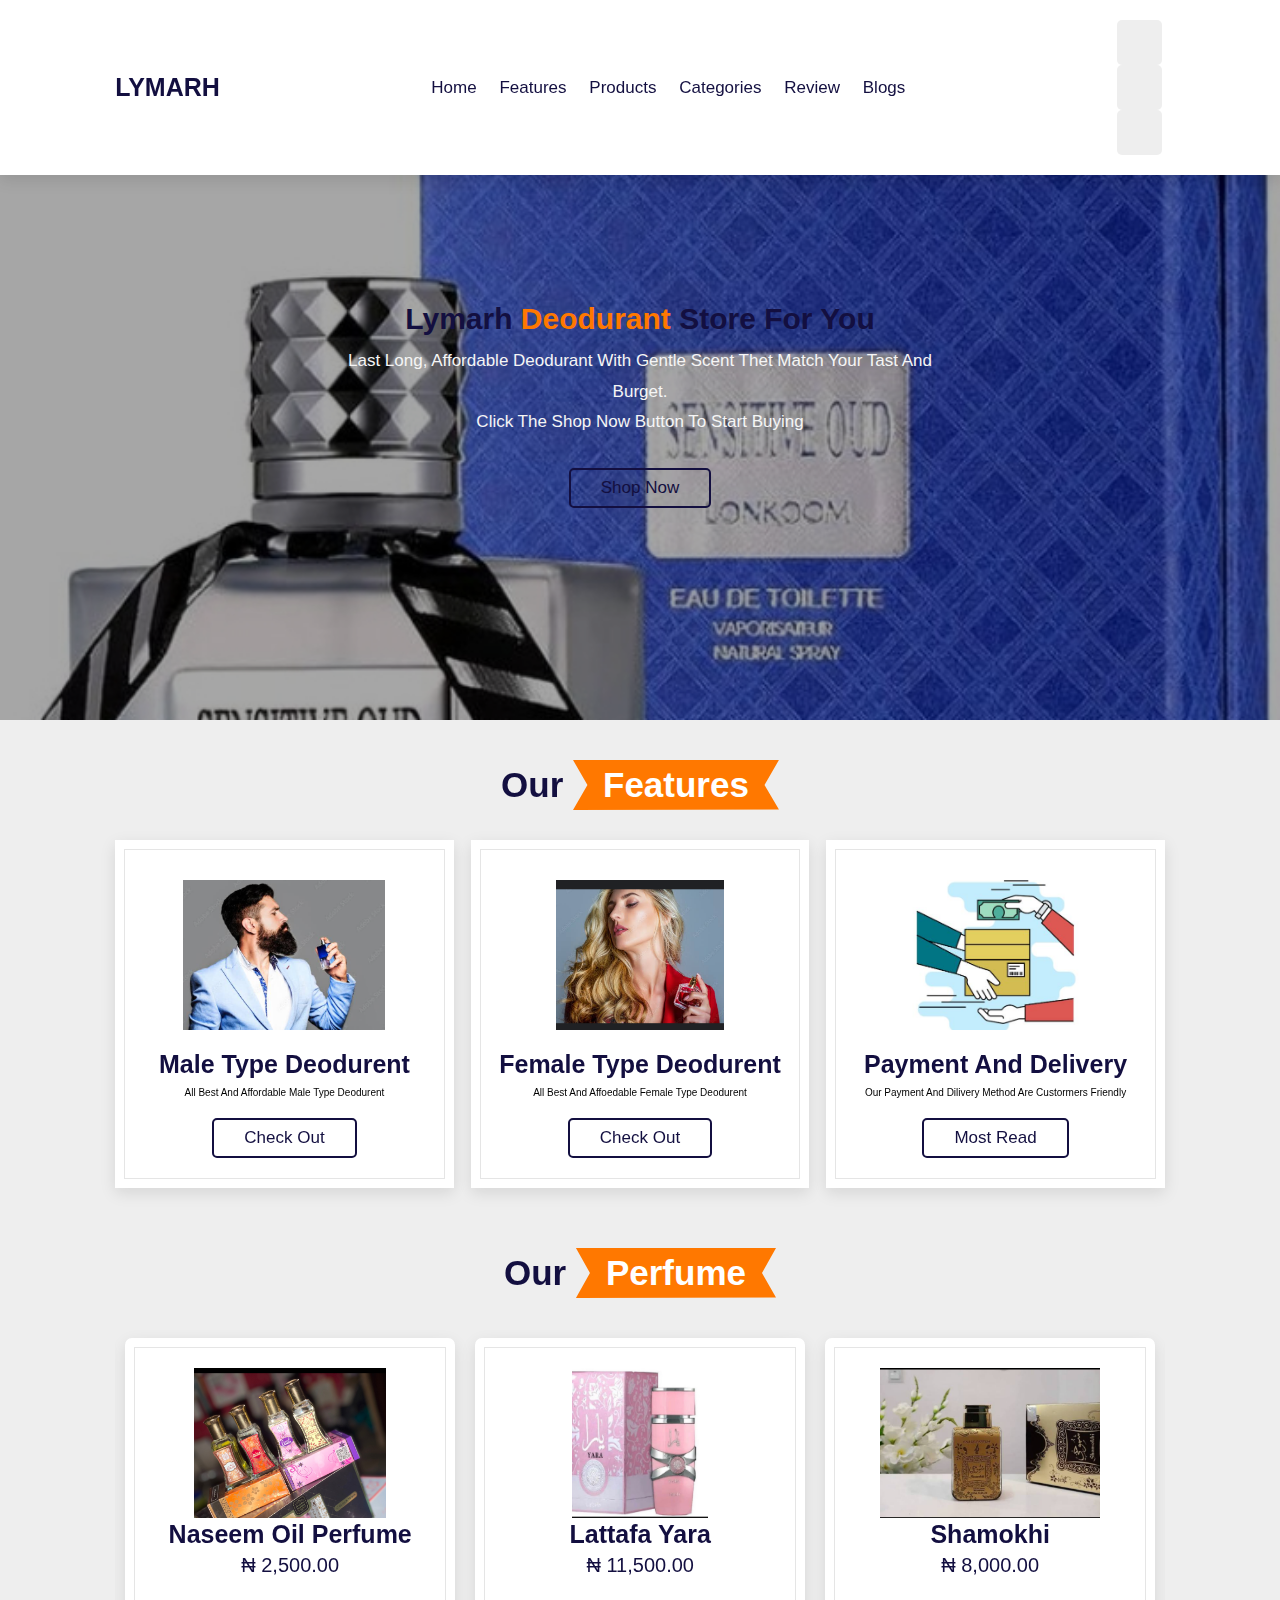
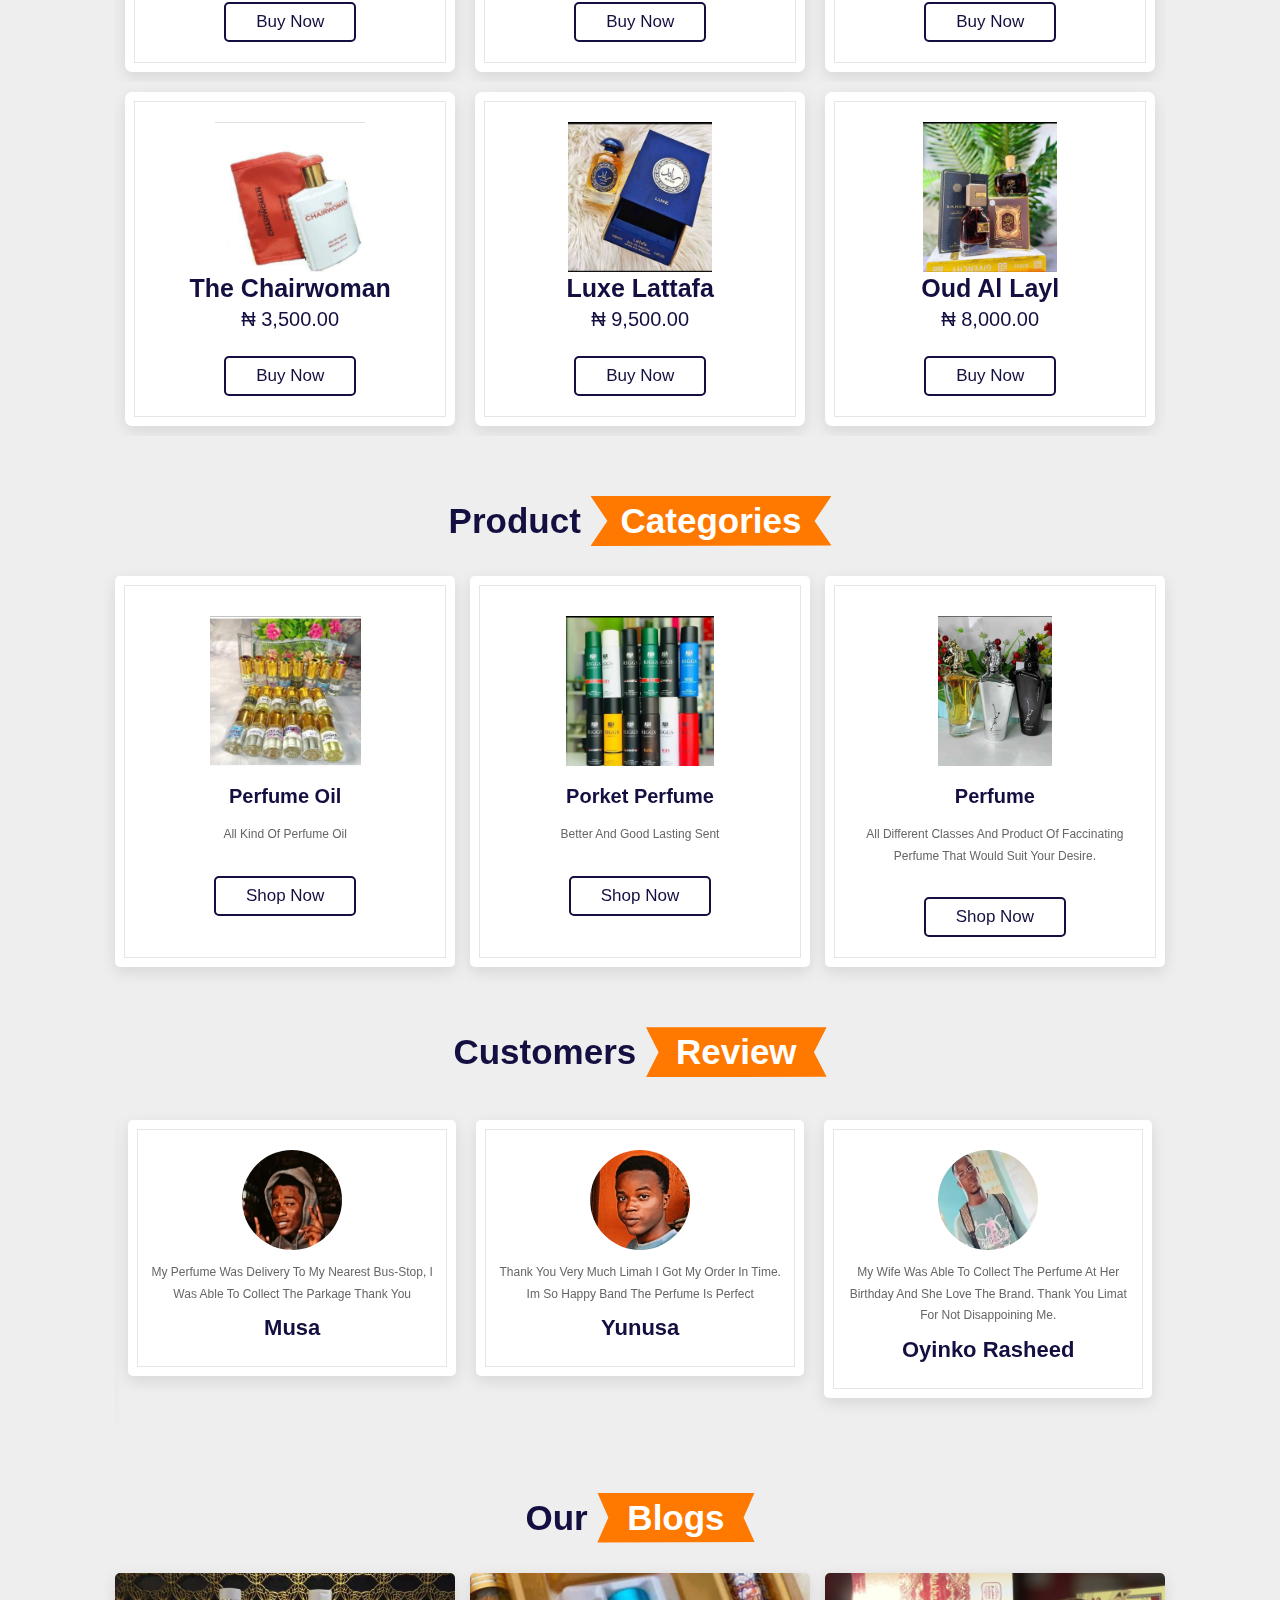
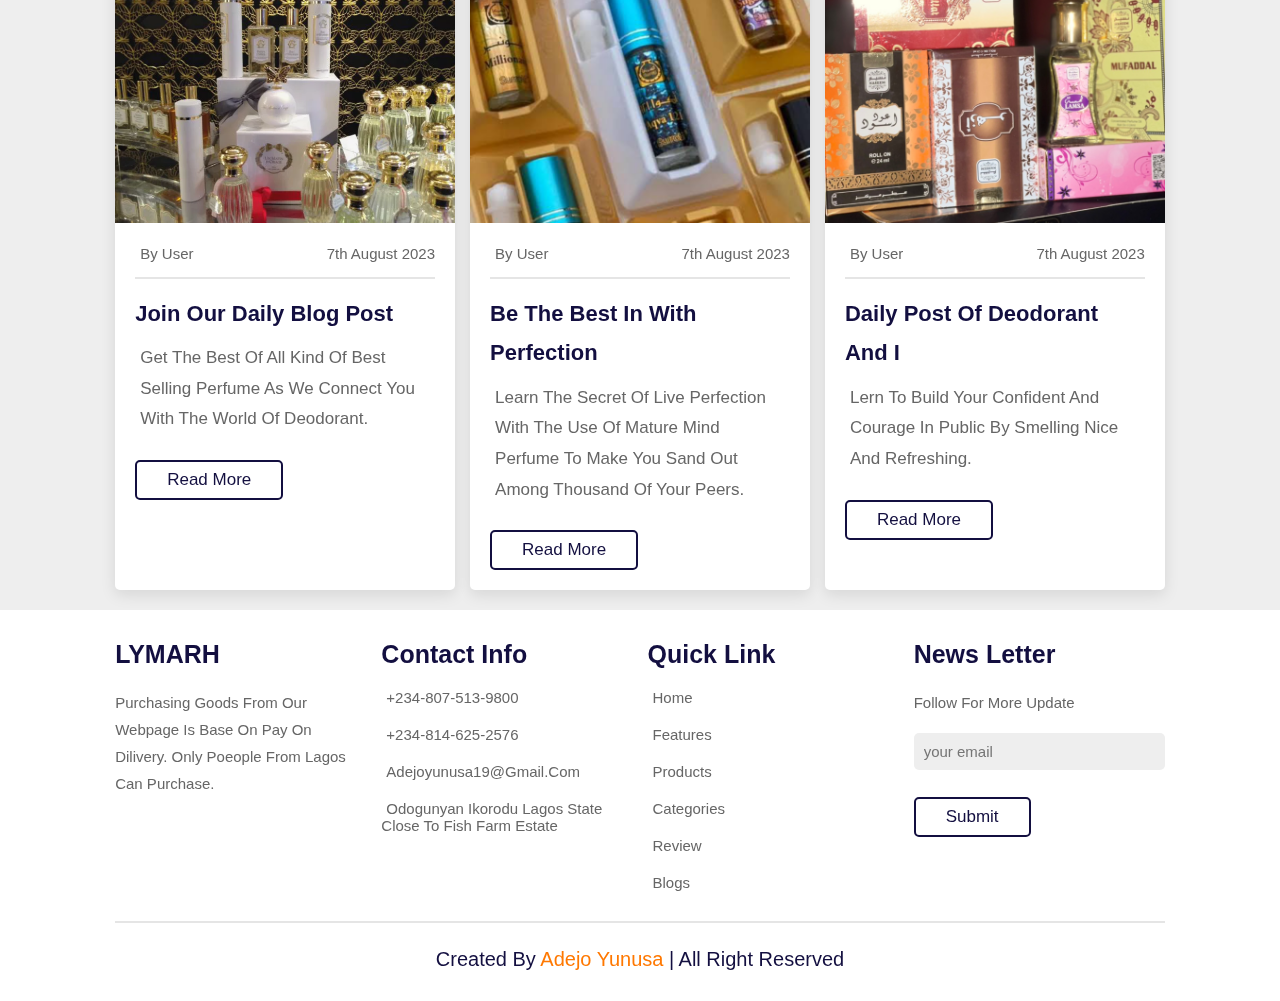
==== commit 43eefe9b: "more commit to limer site" ====
--- a/index.html
+++ b/index.html
@@ -142,7 +142,8 @@
 <div class="content">
     <h3> Lymarh <span>deodurant</span> store for you </h3>
     <p> last long, affordable deodurant with gentle scent thet match your 
-        tast and burget.
+        tast and burget. <br>
+        click the shop now button to start buying
     </p>
     <a href="maletype.html" class="btn">shop now</a>
 </div>
--- a/style_web.css
+++ b/style_web.css
@@ -364,6 +364,19 @@
     padding-bottom: 10rem;
     position: relative;
     height: 80vh;
+    background: url('images/img111.jpg') no-repeat;
+    background-size: cover;
+    z-index: -1;
+}
+
+.home::before{
+    content: ' ';
+    position: absolute;
+    width: 100%;
+    height: 80vh;
+    background-color: rgba(0,0,0,.35);
+    z-index: -2;
+    inset: 0;
 }
 
 .video-link{
